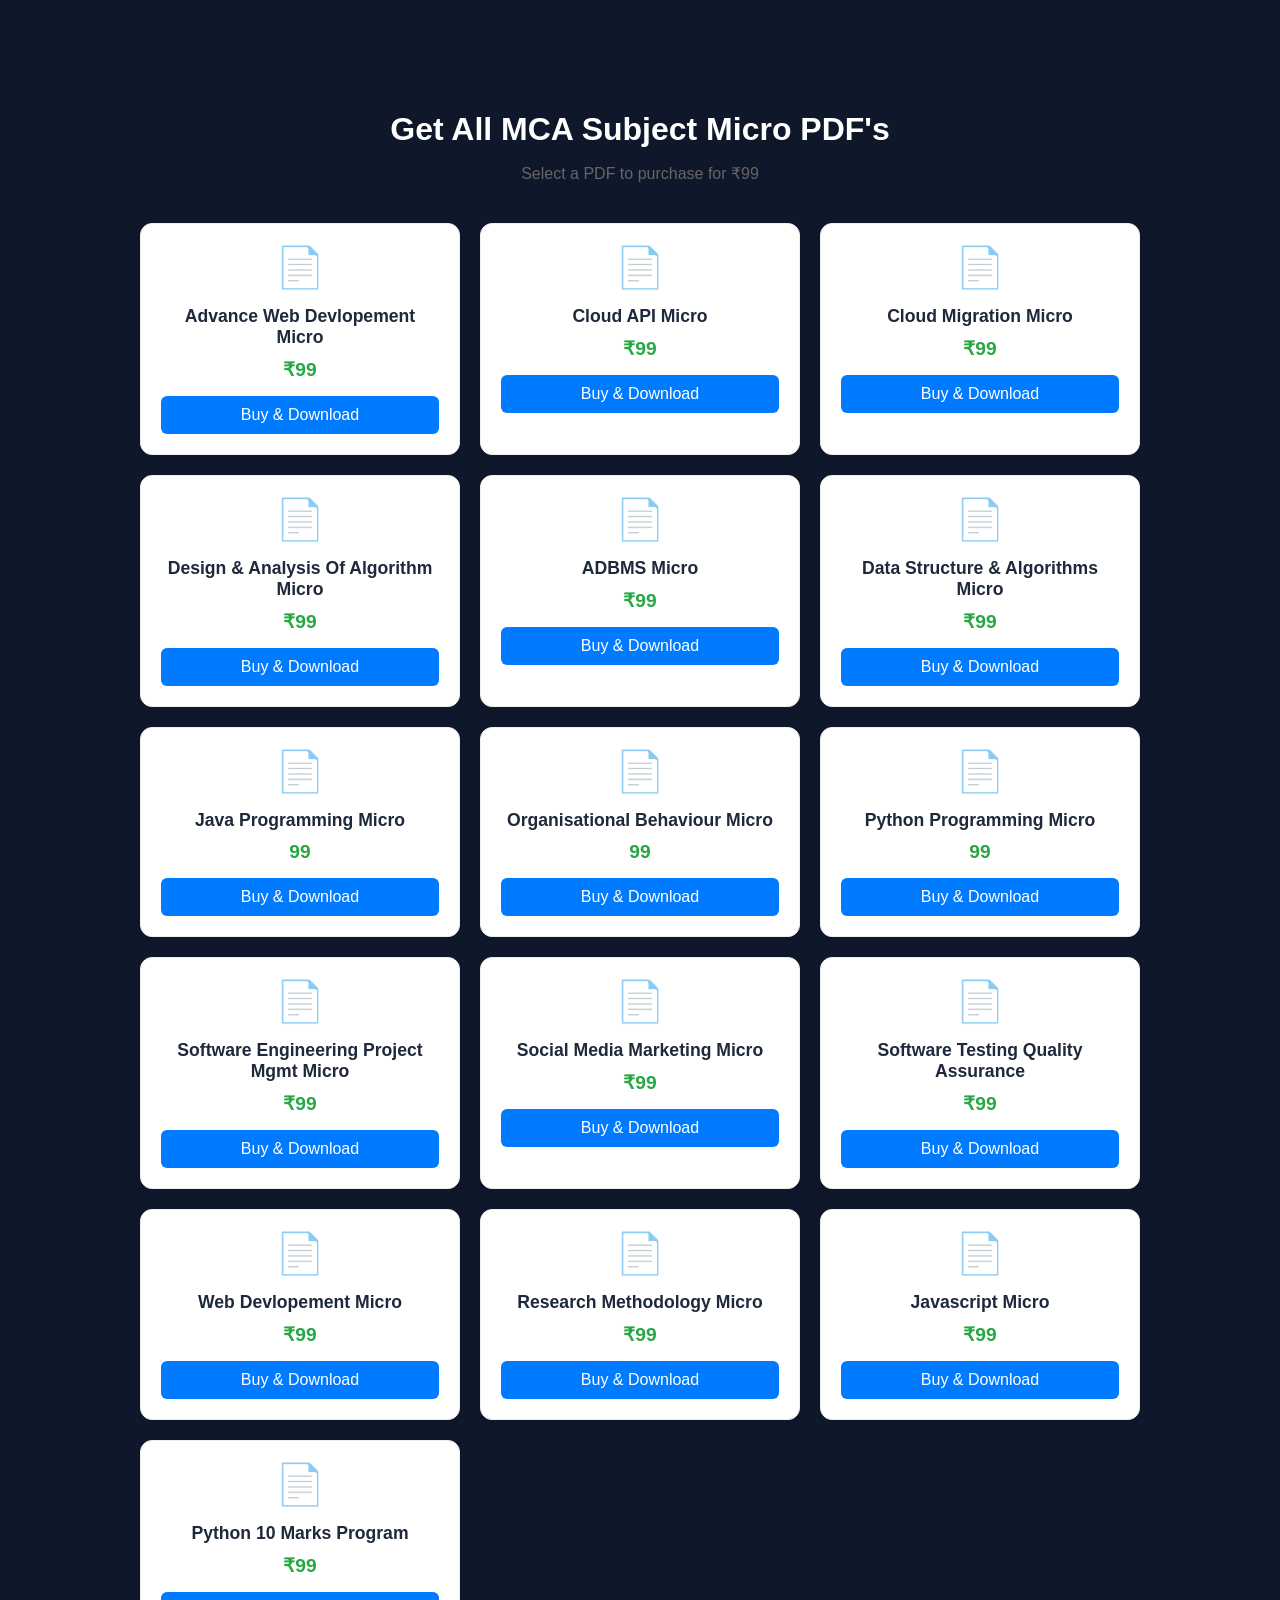
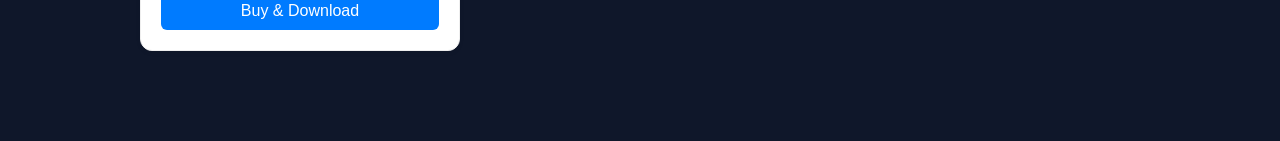
==== index.html @ 05f73027 "Add files via upload" ====
<!DOCTYPE html>
<html lang="en">
<head>
    <meta charset="UTF-8">
    <meta name="viewport" content="width=device-width, initial-scale=1.0">
    <title>PDF Store - ₹99 Each</title>
    <link rel="stylesheet" href="style.css">
    <style>

   
    /* Direct fix to prevent white-screen flicker */
    html, body { 
        background-color: #0f172a !important; 
        color: white !important;
    }
    .container { 
        background-color: #0f172a !important; 
    }

        body { font-family: 'Segoe UI', Tahoma, Geneva, Verdana, sans-serif; background-color: #f8f9fa; color: #333; margin: 0; padding: 40px 20px; }
        .container { max-width: 1000px; margin: auto; text-align: center; }
        h1 { margin-bottom: 10px; }
        .subtitle { color: #666; margin-bottom: 40px; }
        
        .grid { display: grid; grid-template-columns: repeat(auto-fit, minmax(250px, 1fr)); gap: 20px; }
        
        .pdf-card { background: white; padding: 20px; border-radius: 12px; border: 1px solid #eee; transition: transform 0.2s; box-shadow: 0 2px 5px rgba(0,0,0,0.05); }
        .pdf-card:hover { transform: translateY(-5px); box-shadow: 0 10px 20px rgba(0,0,0,0.1); }
        .pdf-icon { font-size: 40px; margin-bottom: 15px; }
        .pdf-title { font-weight: bold; font-size: 1.1rem; margin-bottom: 10px; display: block; }
        .price { color: #28a745; font-weight: bold; font-size: 1.2rem; margin-bottom: 15px; display: block; }
        
        .buy-btn { background-color: #007bff; color: white; text-decoration: none; padding: 10px 20px; border-radius: 6px; display: inline-block; font-weight: 500; transition: background 0.2s; }
        .buy-btn:hover { background-color: #000000; }
    </style>
</head>
<body>

<div class="container">
    <h1>Get All MCA Subject Micro PDF's</h1>
    <p class="subtitle">Select a PDF to purchase for ₹99</p>

    <div class="grid">
        
        <div class="pdf-card">
            <div class="pdf-icon">📄</div>
            <span class="pdf-title">Advance Web Devlopement Micro</span>
            <span class="price">₹99</span>
            <a href="https://rzp.io/rzp/vashgqhG" class="buy-btn">Buy & Download</a>
        </div>

        <div class="pdf-card">
            <div class="pdf-icon">📄</div>
            <span class="pdf-title">Cloud API Micro</span>
            <span class="price">₹99</span>
            <a href="https://rzp.io/rzp/Dv7AfrBf" class="buy-btn">Buy & Download</a>
        </div>

        <div class="pdf-card">
            <div class="pdf-icon">📄</div>
            <span class="pdf-title">Cloud Migration Micro</span>
            <span class="price">₹99</span>
            <a href="https://rzp.io/rzp/A54VtFpd" class="buy-btn">Buy & Download</a>
        </div>

        <div class="pdf-card">
            <div class="pdf-icon">📄</div>
            <span class="pdf-title">Design & Analysis Of Algorithm Micro</span>
            <span class="price">₹99</span>
            <a href="https://rzp.io/rzp/ehfW0Y0" class="buy-btn">Buy & Download</a>
        </div>

        <div class="pdf-card">
            <div class="pdf-icon">📄</div>
            <span class="pdf-title">ADBMS Micro</span>
            <span class="price">₹99</span>
            <a href="https://rzp.io/rzp/y01C8AOx" class="buy-btn">Buy & Download</a>
        </div>

        <div class="pdf-card">
            <div class="pdf-icon">📄</div>
            <span class="pdf-title">Data Structure & Algorithms Micro</span>
            <span class="price">₹99</span>
            <a href="https://rzp.io/rzp/mgFJB2z" class="buy-btn">Buy & Download</a>
        </div>

        <div class="pdf-card">
            <div class="pdf-icon">📄</div>
            <span class="pdf-title">Java Programming Micro</span>
            <span class="price">99</span>
            <a href="https://rzp.io/rzp/EXqk1PLa" class="buy-btn">Buy & Download</a>
        </div>

        <div class="pdf-card">
            <div class="pdf-icon">📄</div>
            <span class="pdf-title">Organisational Behaviour Micro</span>
            <span class="price">99</span>
            <a href="https://rzp.io/rzp/XXAcTKQ" class="buy-btn">Buy & Download</a>
        </div>

        <div class="pdf-card">
            <div class="pdf-icon">📄</div>
            <span class="pdf-title">Python Programming Micro</span>
            <span class="price">99</span>
            <a href="https://rzp.io/rzp/7KkWOGD" class="buy-btn">Buy & Download</a>
        </div>

        <div class="pdf-card">
            <div class="pdf-icon">📄</div>
            <span class="pdf-title">Software Engineering Project Mgmt Micro</span>
            <span class="price">₹99</span>
            <a href="https://rzp.io/rzp/SKpToX31" class="buy-btn">Buy & Download</a>
        </div>

        <div class="pdf-card">
            <div class="pdf-icon">📄</div>
            <span class="pdf-title">Social Media Marketing Micro</span>
            <span class="price">₹99</span>
            <a href="https://rzp.io/rzp/HhuiGeV" class="buy-btn">Buy & Download</a>
        </div>

        <div class="pdf-card">
            <div class="pdf-icon">📄</div>
            <span class="pdf-title">Software Testing Quality Assurance</span>
            <span class="price">₹99</span>
            <a href="https://rzp.io/rzp/WPvwRUe" class="buy-btn">Buy & Download</a>
        </div>

        <div class="pdf-card">
            <div class="pdf-icon">📄</div>
            <span class="pdf-title">Web Devlopement Micro</span>
            <span class="price">₹99</span>
            <a href="https://rzp.io/rzp/kgFqAQhB" class="buy-btn">Buy & Download</a>
        </div>

        <div class="pdf-card">
            <div class="pdf-icon">📄</div>
            <span class="pdf-title">Research Methodology Micro</span>
            <span class="price">₹99</span>
            <a href="https://rzp.io/rzp/3rYu6aC3" class="buy-btn">Buy & Download</a>
        </div>

        <div class="pdf-card">
            <div class="pdf-icon">📄</div>
            <span class="pdf-title">Javascript Micro</span>
            <span class="price">₹99</span>
            <a href="https://rzp.io/rzp/3WPt021R" class="buy-btn">Buy & Download</a>
        </div>

        <div class="pdf-card">
            <div class="pdf-icon">📄</div>
            <span class="pdf-title">Python 10 Marks Program</span>
            <span class="price">₹99</span>
            <a href="https://rzp.io/rzp/HkCyTit" class="buy-btn">Buy & Download</a>
        </div>

        </div>
    </div>
</div>

</body>
</html>
---- style.css ----
/* FINAL STABILIZED CSS */

:root {
    --bg-color: #0f172a;       /* Deep Dark Background */
    --card-bg: #ffffff;        /* Keeping cards white for contrast */
    --primary-blue: #007bff;
    --text-dark: #1e293b;      /* Dark color for text inside white cards */
    --price-green: #28a745;
}

body { 
    font-family: 'Segoe UI', Tahoma, Geneva, Verdana, sans-serif; 
    background-color: var(--bg-color); /* This makes the whole page dark */
    margin: 0; 
    padding: 0;
    color: white; /* Header text will be white */
}

/* Header area stays dark with white text */
.container { 
    max-width: 1100px; 
    margin: auto; 
    text-align: center; 
    padding: 50px 20px;
}

h1 { color: #ffffff; margin-bottom: 10px; }
.subtitle { color: #94a3b8; margin-bottom: 40px; }

/* Grid setup */
.grid { 
    display: grid; 
    grid-template-columns: repeat(auto-fit, minmax(280px, 1fr)); 
    gap: 25px; 
}

/* THE CARD FIX: Ensuring names are visible */
.pdf-card { 
    background: var(--card-bg); /* White background for the card */
    padding: 30px; 
    border-radius: 16px; 
    transition: transform 0.2s;
    box-shadow: 0 10px 25px rgba(0,0,0,0.3);
    display: flex;
    flex-direction: column;
    align-items: center;
}

.pdf-card:hover { transform: translateY(-8px); }

.pdf-icon { font-size: 50px; margin-bottom: 15px; opacity: 0.8; }

/* Making the subject names DARK so they show up on the white card */
.pdf-title { 
    color: var(--text-dark) !important; 
    font-weight: 700; 
    font-size: 1.1rem; 
    margin-bottom: 10px;
    display: block;
}

.price { 
    color: var(--price-green); 
    font-weight: 800; 
    font-size: 1.3rem; 
    margin-bottom: 20px;
    display: block;
}

/* Button Styling */
.buy-btn { 
    background-color: var(--primary-blue); 
    color: white !important; 
    text-decoration: none; 
    padding: 12px 25px; 
    border-radius: 8px; 
    font-weight: 600;
    width: 100%;
    box-sizing: border-box;
    transition: background 0.2s;
}

.buy-btn:hover { background-color: #ea302a; }
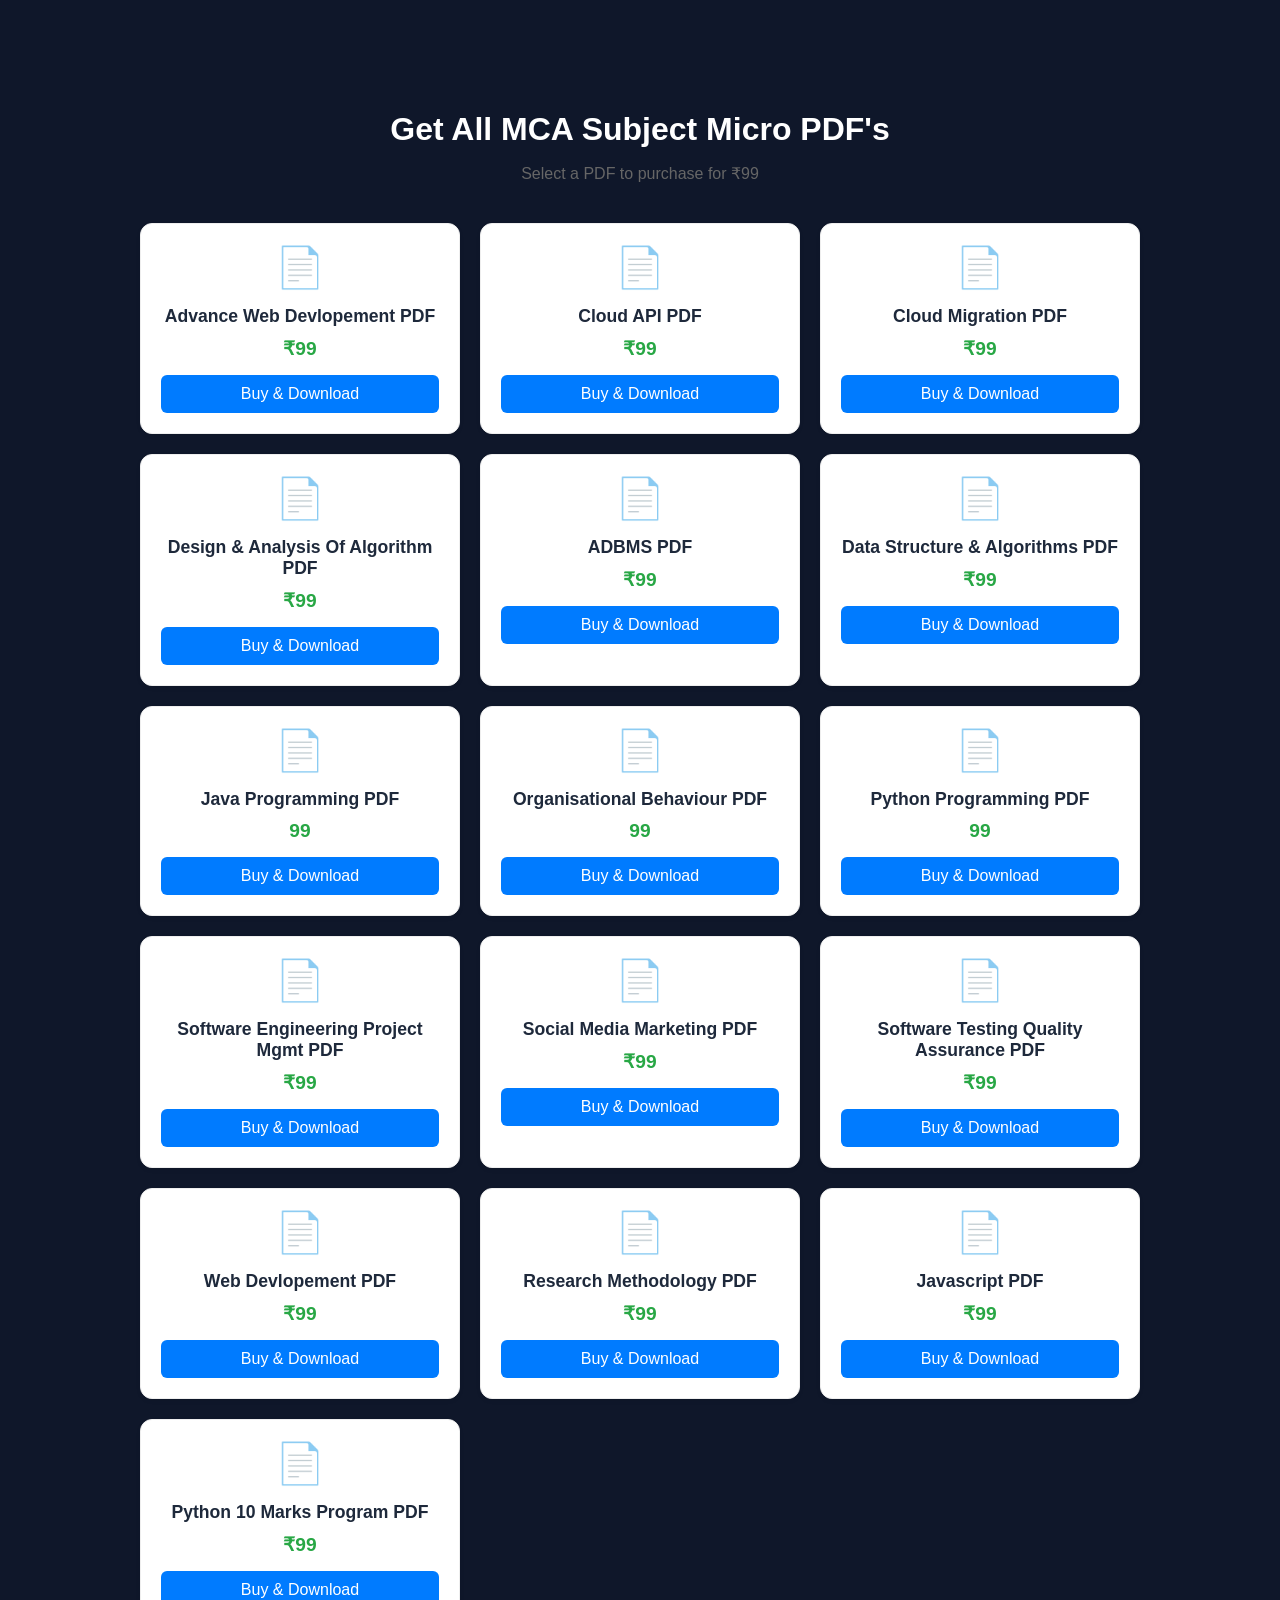
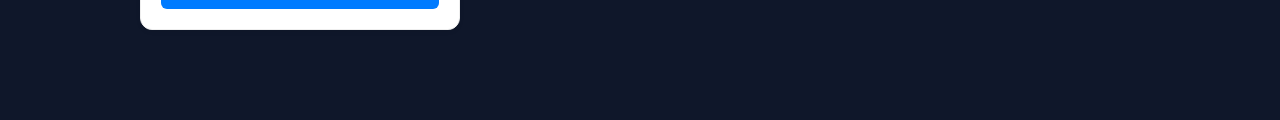
==== commit f452997a: "Update index.html" ====
--- a/index.html
+++ b/index.html
@@ -44,119 +44,116 @@
         
         <div class="pdf-card">
             <div class="pdf-icon">📄</div>
-            <span class="pdf-title">Advance Web Devlopement Micro</span>
+            <span class="pdf-title">Advance Web Devlopement PDF</span>
             <span class="price">₹99</span>
-            <a href="https://rzp.io/rzp/vashgqhG" class="buy-btn">Buy & Download</a>
+            <a href="https://rzp.io/rzp/llbQGNFz" class="buy-btn">Buy & Download</a>
         </div>
 
         <div class="pdf-card">
             <div class="pdf-icon">📄</div>
-            <span class="pdf-title">Cloud API Micro</span>
+            <span class="pdf-title">Cloud API PDF</span>
             <span class="price">₹99</span>
-            <a href="https://rzp.io/rzp/Dv7AfrBf" class="buy-btn">Buy & Download</a>
+            <a href="https://rzp.io/rzp/pGvcZsW" class="buy-btn">Buy & Download</a>
         </div>
 
         <div class="pdf-card">
             <div class="pdf-icon">📄</div>
-            <span class="pdf-title">Cloud Migration Micro</span>
+            <span class="pdf-title">Cloud Migration PDF</span>
             <span class="price">₹99</span>
-            <a href="https://rzp.io/rzp/A54VtFpd" class="buy-btn">Buy & Download</a>
+            <a href="https://rzp.io/rzp/0yizhL4R" class="buy-btn">Buy & Download</a>
         </div>
 
         <div class="pdf-card">
             <div class="pdf-icon">📄</div>
-            <span class="pdf-title">Design & Analysis Of Algorithm Micro</span>
+            <span class="pdf-title">Design & Analysis Of Algorithm PDF</span>
             <span class="price">₹99</span>
-            <a href="https://rzp.io/rzp/ehfW0Y0" class="buy-btn">Buy & Download</a>
+            <a href="https://rzp.io/rzp/qQLv6Wl9" class="buy-btn">Buy & Download</a>
         </div>
 
         <div class="pdf-card">
             <div class="pdf-icon">📄</div>
-            <span class="pdf-title">ADBMS Micro</span>
+            <span class="pdf-title">ADBMS PDF</span>
             <span class="price">₹99</span>
-            <a href="https://rzp.io/rzp/y01C8AOx" class="buy-btn">Buy & Download</a>
+            <a href="https://rzp.io/rzp/mVAkinc" class="buy-btn">Buy & Download</a>
         </div>
 
         <div class="pdf-card">
             <div class="pdf-icon">📄</div>
-            <span class="pdf-title">Data Structure & Algorithms Micro</span>
+            <span class="pdf-title">Data Structure & Algorithms PDF</span>
             <span class="price">₹99</span>
-            <a href="https://rzp.io/rzp/mgFJB2z" class="buy-btn">Buy & Download</a>
+            <a href="https://rzp.io/rzp/RLr23ZWJ" class="buy-btn">Buy & Download</a>
         </div>
 
         <div class="pdf-card">
             <div class="pdf-icon">📄</div>
-            <span class="pdf-title">Java Programming Micro</span>
+            <span class="pdf-title">Java Programming PDF</span>
             <span class="price">99</span>
-            <a href="https://rzp.io/rzp/EXqk1PLa" class="buy-btn">Buy & Download</a>
+            <a href="https://rzp.io/rzp/jiuGZQTO" class="buy-btn">Buy & Download</a>
         </div>
 
         <div class="pdf-card">
             <div class="pdf-icon">📄</div>
-            <span class="pdf-title">Organisational Behaviour Micro</span>
+            <span class="pdf-title">Organisational Behaviour PDF</span>
             <span class="price">99</span>
-            <a href="https://rzp.io/rzp/XXAcTKQ" class="buy-btn">Buy & Download</a>
+            <a href="https://rzp.io/rzp/1GrvKX2h" class="buy-btn">Buy & Download</a>
         </div>
 
         <div class="pdf-card">
             <div class="pdf-icon">📄</div>
-            <span class="pdf-title">Python Programming Micro</span>
+            <span class="pdf-title">Python Programming PDF</span>
             <span class="price">99</span>
-            <a href="https://rzp.io/rzp/7KkWOGD" class="buy-btn">Buy & Download</a>
+            <a href="https://rzp.io/rzp/Ukwd6NW" class="buy-btn">Buy & Download</a>
         </div>
 
         <div class="pdf-card">
             <div class="pdf-icon">📄</div>
-            <span class="pdf-title">Software Engineering Project Mgmt Micro</span>
+            <span class="pdf-title">Software Engineering Project Mgmt PDF</span>
             <span class="price">₹99</span>
-            <a href="https://rzp.io/rzp/SKpToX31" class="buy-btn">Buy & Download</a>
+            <a href="https://rzp.io/rzp/fsZf5n3" class="buy-btn">Buy & Download</a>
         </div>
 
         <div class="pdf-card">
             <div class="pdf-icon">📄</div>
-            <span class="pdf-title">Social Media Marketing Micro</span>
+            <span class="pdf-title">Social Media Marketing PDF</span>
             <span class="price">₹99</span>
-            <a href="https://rzp.io/rzp/HhuiGeV" class="buy-btn">Buy & Download</a>
+            <a href="https://rzp.io/rzp/VGwY2B9t" class="buy-btn">Buy & Download</a>
         </div>
 
         <div class="pdf-card">
             <div class="pdf-icon">📄</div>
-            <span class="pdf-title">Software Testing Quality Assurance</span>
+            <span class="pdf-title">Software Testing Quality Assurance PDF</span>
             <span class="price">₹99</span>
-            <a href="https://rzp.io/rzp/WPvwRUe" class="buy-btn">Buy & Download</a>
+            <a href="https://rzp.io/rzp/xdktIBC" class="buy-btn">Buy & Download</a>
         </div>
 
         <div class="pdf-card">
             <div class="pdf-icon">📄</div>
-            <span class="pdf-title">Web Devlopement Micro</span>
+            <span class="pdf-title">Web Devlopement PDF</span>
             <span class="price">₹99</span>
-            <a href="https://rzp.io/rzp/kgFqAQhB" class="buy-btn">Buy & Download</a>
+            <a href="https://rzp.io/rzp/GHUDaBC8" class="buy-btn">Buy & Download</a>
         </div>
 
         <div class="pdf-card">
             <div class="pdf-icon">📄</div>
-            <span class="pdf-title">Research Methodology Micro</span>
+            <span class="pdf-title">Research Methodology PDF</span>
             <span class="price">₹99</span>
-            <a href="https://rzp.io/rzp/3rYu6aC3" class="buy-btn">Buy & Download</a>
+            <a href="https://rzp.io/rzp/Y85tbKN" class="buy-btn">Buy & Download</a>
         </div>
 
         <div class="pdf-card">
             <div class="pdf-icon">📄</div>
-            <span class="pdf-title">Javascript Micro</span>
+            <span class="pdf-title">Javascript PDF</span>
             <span class="price">₹99</span>
-            <a href="https://rzp.io/rzp/3WPt021R" class="buy-btn">Buy & Download</a>
+            <a href="https://rzp.io/rzp/YG3t9s1" class="buy-btn">Buy & Download</a>
         </div>
 
         <div class="pdf-card">
             <div class="pdf-icon">📄</div>
-            <span class="pdf-title">Python 10 Marks Program</span>
+            <span class="pdf-title">Python 10 Marks Program PDF</span>
             <span class="price">₹99</span>
-            <a href="https://rzp.io/rzp/HkCyTit" class="buy-btn">Buy & Download</a>
+            <a href="https://rzp.io/rzp/6spsiNvQ" class="buy-btn">Buy & Download</a>
         </div>
 
         </div>
     </div>
 </div>
-
-</body>
-</html>
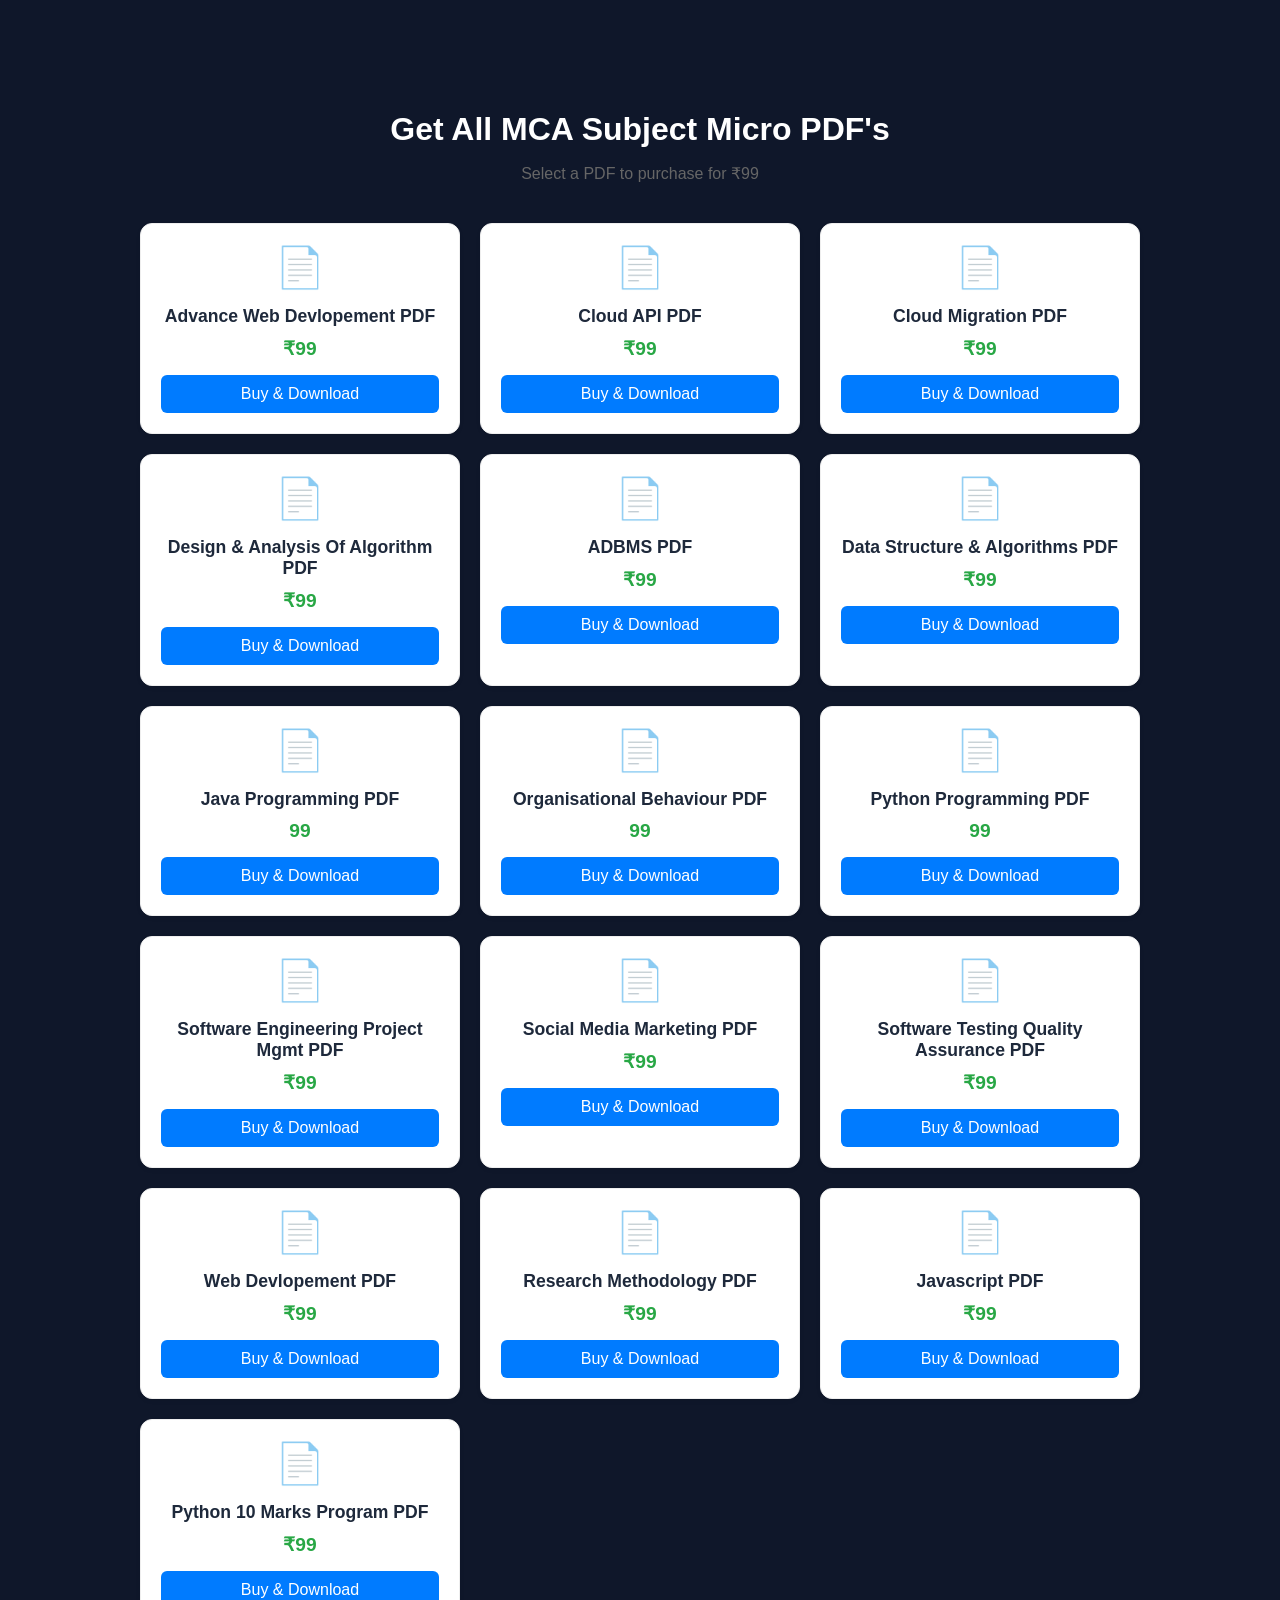
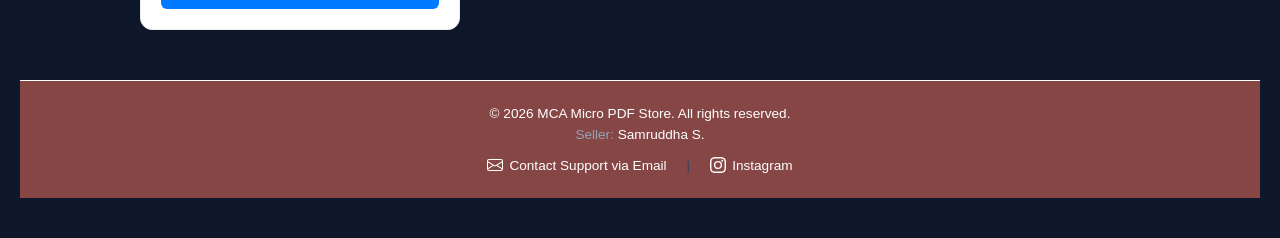
==== commit 854a0e3f: "Update index.html" ====
--- a/index.html
+++ b/index.html
@@ -157,3 +157,36 @@
         </div>
     </div>
 </div>
+<footer style="width: 100%; background-color: #864646; text-align: center; padding: 25px 0; color: #ffffff; font-size: 0.85rem; border-top: 1px solid #ffffff; font-family: sans-serif; margin-top: auto;">
+    
+    <div style="margin-bottom: 6px;">
+        &copy; 2026 MCA Micro PDF Store. All rights reserved.
+    </div>
+    
+    <div style="color: #94a3b8; font-weight: 500; margin-bottom: 15px;">
+        Seller: <span style="color: #ffffff;">Samruddha S.</span>
+    </div>
+
+    <div style="display: flex; justify-content: center; align-items: center; gap: 20px; flex-wrap: wrap; margin-top: 10px;">
+        
+        <a href="mailto:samruddhas2002@gmail.com" style="display: inline-flex; align-items: center; gap: 6px; color: #ffffff; text-decoration: none; font-weight: 500; transition: color 0.2s;" onmouseover="this.style.color='#10b981'" onmouseout="this.style.color='#64748b'">
+            <svg xmlns="http://www.w3.org/2000/svg" width="16" height="16" fill="currentColor" viewBox="0 0 16 16">
+                <path d="M0 4a2 2 0 0 1 2-2h12a2 2 0 0 1 2 2v8a2 2 0 0 1-2 2H2a2 2 0 0 1-2-2zm2-1a1 1 0 0 0-1 1v.217l7 4.2 7-4.2V4a1 1 0 0 0-1-1zm13 2.383-4.708 2.825L15 11.105zm-.034 6.876-5.64-3.471L8 9.583l-1.326-.795-5.64 3.47A1 1 0 0 0 2 13h12a1 1 0 0 0 .966-.741zM1 11.105l4.708-2.897L1 5.383z"/>
+            </svg>
+            Contact Support via Email
+        </a>
+
+        <span style="color: #334155;">|</span>
+
+        <a href="https://instagram.com/fx.samruddha" target="_blank" style="display: inline-flex; align-items: center; gap: 6px; color: #ffffff; text-decoration: none; font-weight: 500; transition: color 0.2s;" onmouseover="this.style.color='#10b981'" onmouseout="this.style.color='#64748b'">
+            <svg xmlns="http://www.w3.org/2000/svg" width="16" height="16" fill="currentColor" viewBox="0 0 16 16">
+                <path d="M8 0C5.829 0 5.556.01 4.703.048 3.85.088 3.269.222 2.76.42a3.9 3.9 0 0 0-1.417.923A3.9 3.9 0 0 0 .42 2.76C.222 3.268.087 3.85.048 4.7.01 5.555 0 5.827 0 8.001c0 2.172.01 2.444.048 3.297.04.852.174 1.433.372 1.942.205.526.478.972.923 1.417.444.445.89.719 1.416.923.51.198 1.09.333 1.942.372C5.555 15.99 5.827 16 8 16s2.444-.01 3.298-.048c.851-.04 1.434-.174 1.943-.372a3.9 3.9 0 0 0 1.416-.923c.445-.445.718-.891.923-1.417.197-.509.332-1.09.372-1.942C15.99 10.445 16 10.173 16 8s-.01-2.445-.048-3.299c-.04-.851-.175-1.433-.372-1.941a3.9 3.9 0 0 0-.923-1.417A3.9 3.9 0 0 0 13.24.42c-.51-.198-1.092-.333-1.943-.372C10.443.01 10.172 0 7.998 0zm-.717 1.442h.718c2.136 0 2.389.007 3.232.046.78.035 1.204.166 1.486.275.373.145.64.319.92.599s.453.546.598.92c.11.281.24.705.275 1.485.039.843.047 1.096.047 3.231s-.008 2.389-.047 3.232c-.035.78-.166 1.203-.275 1.485a2.5 2.5 0 0 1-.599.919c-.28.28-.546.453-.92.598-.28.11-.704.24-1.485.276-.843.038-1.096.047-3.232.047s-2.39-.009-3.233-.047c-.78-.036-1.203-.166-1.485-.276a2.5 2.5 0 0 1-.92-.598 2.5 2.5 0 0 1-.6-.92c-.109-.281-.24-.705-.275-1.485-.038-.843-.046-1.096-.046-3.233s.008-2.388.046-3.231c.036-.78.166-1.204.276-1.486.145-.373.319-.64.599-.92.28-.28.546-.453.92-.598.282-.11.705-.24 1.485-.276.738-.034 1.024-.044 2.515-.045zm4.988 1.328a.96.96 0 1 0 0 1.92.96.96 0 0 0 0-1.92m-4.27 1.122a4.109 4.109 0 1 0 0 8.217 4.109 4.109 0 0 0 0-8.217m0 1.441a2.667 2.667 0 1 1 0 5.334 2.667 2.667 0 0 1 0-5.334"/>
+            </svg>
+            Instagram
+        </a>
+        
+    </div>
+</footer>
+
+</body>
+</html>
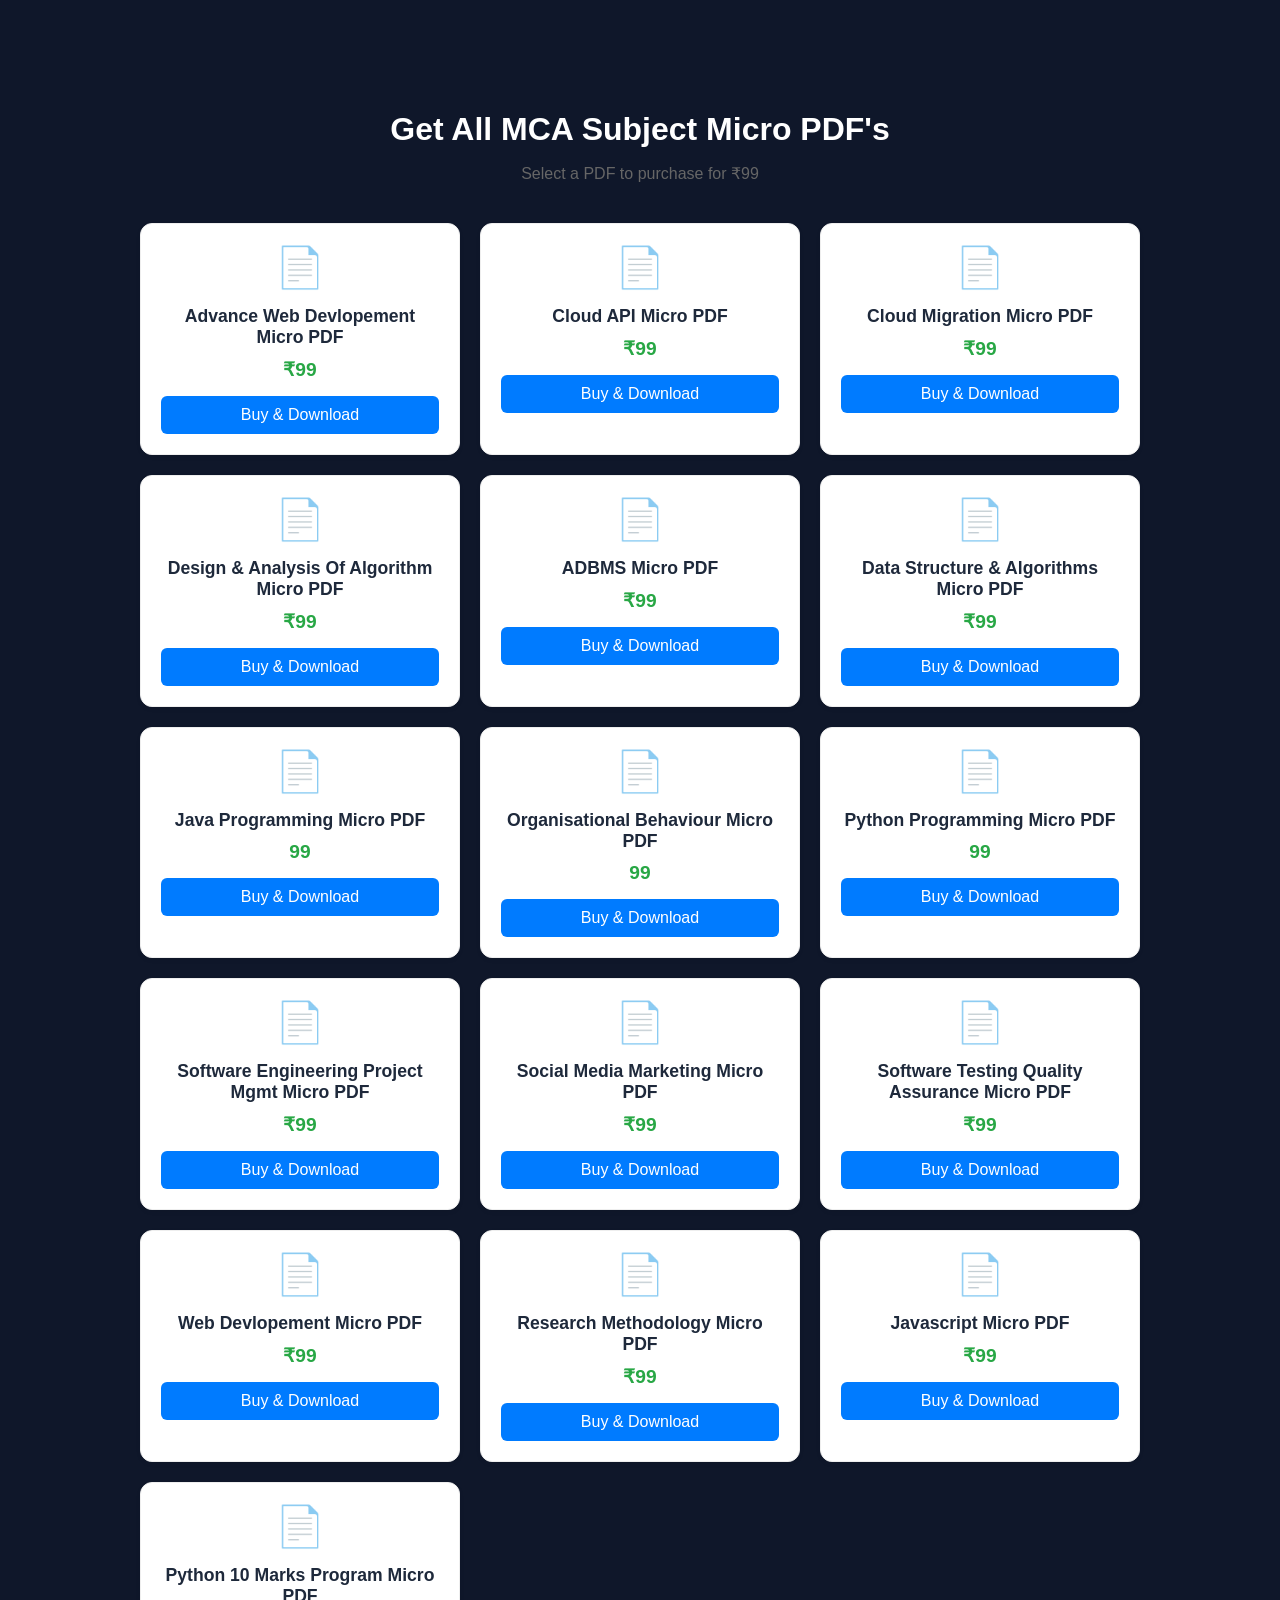
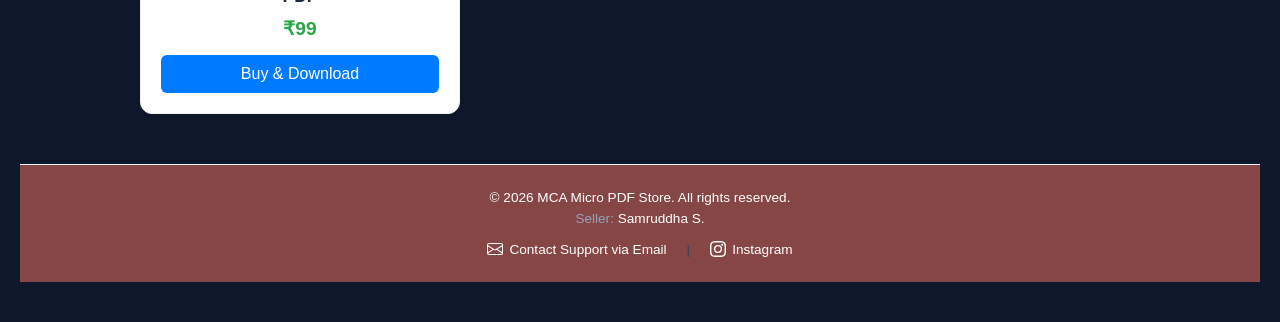
==== commit 7e492786: "Update index.html" ====
--- a/index.html
+++ b/index.html
@@ -44,112 +44,112 @@
         
         <div class="pdf-card">
             <div class="pdf-icon">📄</div>
-            <span class="pdf-title">Advance Web Devlopement PDF</span>
+            <span class="pdf-title">Advance Web Devlopement Micro PDF</span>
             <span class="price">₹99</span>
             <a href="https://rzp.io/rzp/llbQGNFz" class="buy-btn">Buy & Download</a>
         </div>
 
         <div class="pdf-card">
             <div class="pdf-icon">📄</div>
-            <span class="pdf-title">Cloud API PDF</span>
+            <span class="pdf-title">Cloud API Micro PDF</span>
             <span class="price">₹99</span>
             <a href="https://rzp.io/rzp/pGvcZsW" class="buy-btn">Buy & Download</a>
         </div>
 
         <div class="pdf-card">
             <div class="pdf-icon">📄</div>
-            <span class="pdf-title">Cloud Migration PDF</span>
+            <span class="pdf-title">Cloud Migration Micro PDF</span>
             <span class="price">₹99</span>
             <a href="https://rzp.io/rzp/0yizhL4R" class="buy-btn">Buy & Download</a>
         </div>
 
         <div class="pdf-card">
             <div class="pdf-icon">📄</div>
-            <span class="pdf-title">Design & Analysis Of Algorithm PDF</span>
+            <span class="pdf-title">Design & Analysis Of Algorithm Micro PDF</span>
             <span class="price">₹99</span>
             <a href="https://rzp.io/rzp/qQLv6Wl9" class="buy-btn">Buy & Download</a>
         </div>
 
         <div class="pdf-card">
             <div class="pdf-icon">📄</div>
-            <span class="pdf-title">ADBMS PDF</span>
+            <span class="pdf-title">ADBMS Micro PDF</span>
             <span class="price">₹99</span>
             <a href="https://rzp.io/rzp/mVAkinc" class="buy-btn">Buy & Download</a>
         </div>
 
         <div class="pdf-card">
             <div class="pdf-icon">📄</div>
-            <span class="pdf-title">Data Structure & Algorithms PDF</span>
+            <span class="pdf-title">Data Structure & Algorithms Micro PDF</span>
             <span class="price">₹99</span>
             <a href="https://rzp.io/rzp/RLr23ZWJ" class="buy-btn">Buy & Download</a>
         </div>
 
         <div class="pdf-card">
             <div class="pdf-icon">📄</div>
-            <span class="pdf-title">Java Programming PDF</span>
+            <span class="pdf-title">Java Programming Micro PDF</span>
             <span class="price">99</span>
             <a href="https://rzp.io/rzp/jiuGZQTO" class="buy-btn">Buy & Download</a>
         </div>
 
         <div class="pdf-card">
             <div class="pdf-icon">📄</div>
-            <span class="pdf-title">Organisational Behaviour PDF</span>
+            <span class="pdf-title">Organisational Behaviour Micro PDF</span>
             <span class="price">99</span>
             <a href="https://rzp.io/rzp/1GrvKX2h" class="buy-btn">Buy & Download</a>
         </div>
 
         <div class="pdf-card">
             <div class="pdf-icon">📄</div>
-            <span class="pdf-title">Python Programming PDF</span>
+            <span class="pdf-title">Python Programming Micro PDF</span>
             <span class="price">99</span>
             <a href="https://rzp.io/rzp/Ukwd6NW" class="buy-btn">Buy & Download</a>
         </div>
 
         <div class="pdf-card">
             <div class="pdf-icon">📄</div>
-            <span class="pdf-title">Software Engineering Project Mgmt PDF</span>
+            <span class="pdf-title">Software Engineering Project Mgmt Micro PDF</span>
             <span class="price">₹99</span>
             <a href="https://rzp.io/rzp/fsZf5n3" class="buy-btn">Buy & Download</a>
         </div>
 
         <div class="pdf-card">
             <div class="pdf-icon">📄</div>
-            <span class="pdf-title">Social Media Marketing PDF</span>
+            <span class="pdf-title">Social Media Marketing Micro PDF</span>
             <span class="price">₹99</span>
             <a href="https://rzp.io/rzp/VGwY2B9t" class="buy-btn">Buy & Download</a>
         </div>
 
         <div class="pdf-card">
             <div class="pdf-icon">📄</div>
-            <span class="pdf-title">Software Testing Quality Assurance PDF</span>
+            <span class="pdf-title">Software Testing Quality Assurance Micro PDF</span>
             <span class="price">₹99</span>
             <a href="https://rzp.io/rzp/xdktIBC" class="buy-btn">Buy & Download</a>
         </div>
 
         <div class="pdf-card">
             <div class="pdf-icon">📄</div>
-            <span class="pdf-title">Web Devlopement PDF</span>
+            <span class="pdf-title">Web Devlopement Micro PDF</span>
             <span class="price">₹99</span>
             <a href="https://rzp.io/rzp/GHUDaBC8" class="buy-btn">Buy & Download</a>
         </div>
 
         <div class="pdf-card">
             <div class="pdf-icon">📄</div>
-            <span class="pdf-title">Research Methodology PDF</span>
+            <span class="pdf-title">Research Methodology Micro PDF</span>
             <span class="price">₹99</span>
             <a href="https://rzp.io/rzp/Y85tbKN" class="buy-btn">Buy & Download</a>
         </div>
 
         <div class="pdf-card">
             <div class="pdf-icon">📄</div>
-            <span class="pdf-title">Javascript PDF</span>
+            <span class="pdf-title">Javascript Micro PDF</span>
             <span class="price">₹99</span>
             <a href="https://rzp.io/rzp/YG3t9s1" class="buy-btn">Buy & Download</a>
         </div>
 
         <div class="pdf-card">
             <div class="pdf-icon">📄</div>
-            <span class="pdf-title">Python 10 Marks Program PDF</span>
+            <span class="pdf-title">Python 10 Marks Program Micro PDF</span>
             <span class="price">₹99</span>
             <a href="https://rzp.io/rzp/6spsiNvQ" class="buy-btn">Buy & Download</a>
         </div>
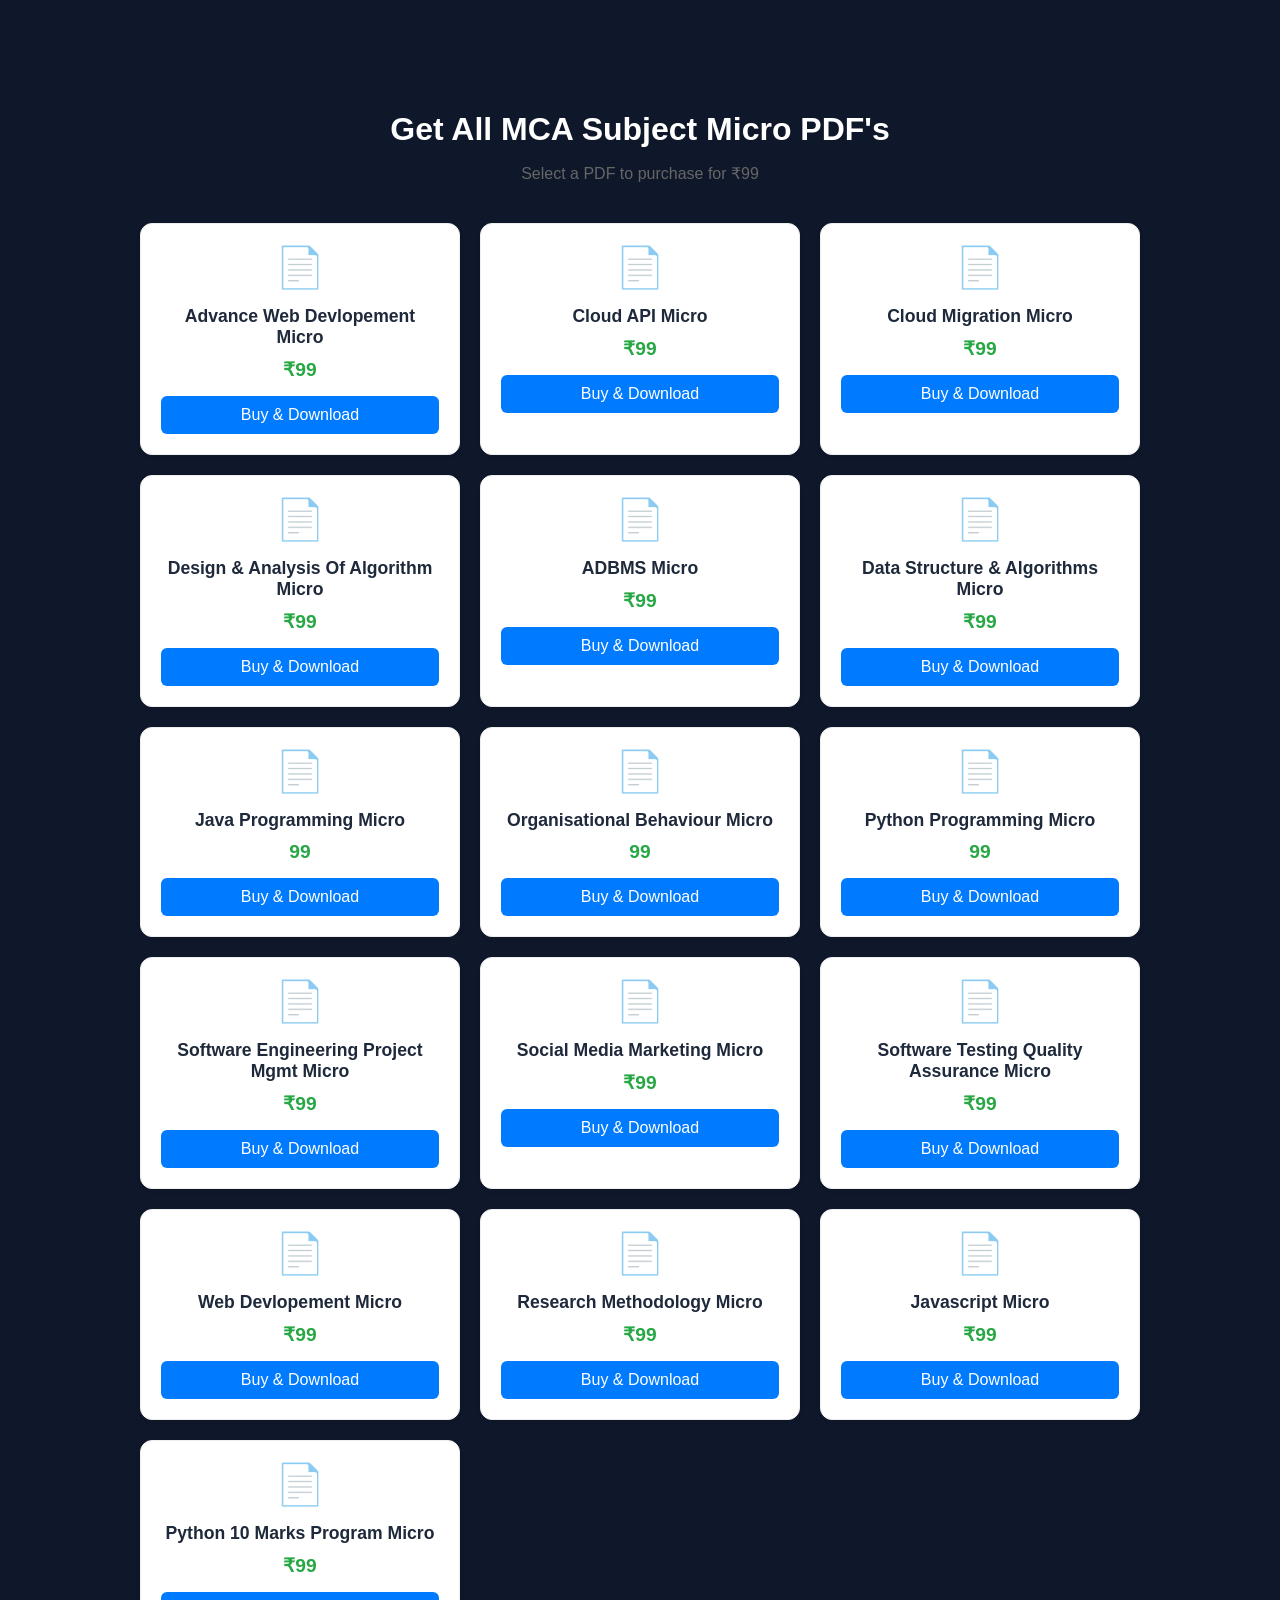
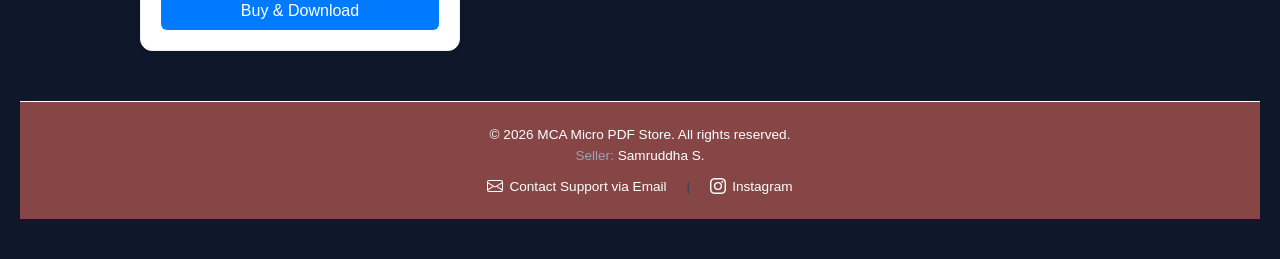
==== commit 0caa9fca: "Update index.html" ====
--- a/index.html
+++ b/index.html
@@ -44,112 +44,112 @@
         
         <div class="pdf-card">
             <div class="pdf-icon">📄</div>
-            <span class="pdf-title">Advance Web Devlopement Micro PDF</span>
+            <span class="pdf-title">Advance Web Devlopement Micro</span>
             <span class="price">₹99</span>
             <a href="https://rzp.io/rzp/llbQGNFz" class="buy-btn">Buy & Download</a>
         </div>
 
         <div class="pdf-card">
             <div class="pdf-icon">📄</div>
-            <span class="pdf-title">Cloud API Micro PDF</span>
+            <span class="pdf-title">Cloud API Micro</span>
             <span class="price">₹99</span>
             <a href="https://rzp.io/rzp/pGvcZsW" class="buy-btn">Buy & Download</a>
         </div>
 
         <div class="pdf-card">
             <div class="pdf-icon">📄</div>
-            <span class="pdf-title">Cloud Migration Micro PDF</span>
+            <span class="pdf-title">Cloud Migration Micro</span>
             <span class="price">₹99</span>
             <a href="https://rzp.io/rzp/0yizhL4R" class="buy-btn">Buy & Download</a>
         </div>
 
         <div class="pdf-card">
             <div class="pdf-icon">📄</div>
-            <span class="pdf-title">Design & Analysis Of Algorithm Micro PDF</span>
+            <span class="pdf-title">Design & Analysis Of Algorithm Micro</span>
             <span class="price">₹99</span>
             <a href="https://rzp.io/rzp/qQLv6Wl9" class="buy-btn">Buy & Download</a>
         </div>
 
         <div class="pdf-card">
             <div class="pdf-icon">📄</div>
-            <span class="pdf-title">ADBMS Micro PDF</span>
+            <span class="pdf-title">ADBMS Micro</span>
             <span class="price">₹99</span>
             <a href="https://rzp.io/rzp/mVAkinc" class="buy-btn">Buy & Download</a>
         </div>
 
         <div class="pdf-card">
             <div class="pdf-icon">📄</div>
-            <span class="pdf-title">Data Structure & Algorithms Micro PDF</span>
+            <span class="pdf-title">Data Structure & Algorithms Micro</span>
             <span class="price">₹99</span>
             <a href="https://rzp.io/rzp/RLr23ZWJ" class="buy-btn">Buy & Download</a>
         </div>
 
         <div class="pdf-card">
             <div class="pdf-icon">📄</div>
-            <span class="pdf-title">Java Programming Micro PDF</span>
+            <span class="pdf-title">Java Programming Micro</span>
             <span class="price">99</span>
             <a href="https://rzp.io/rzp/jiuGZQTO" class="buy-btn">Buy & Download</a>
         </div>
 
         <div class="pdf-card">
             <div class="pdf-icon">📄</div>
-            <span class="pdf-title">Organisational Behaviour Micro PDF</span>
+            <span class="pdf-title">Organisational Behaviour Micro</span>
             <span class="price">99</span>
             <a href="https://rzp.io/rzp/1GrvKX2h" class="buy-btn">Buy & Download</a>
         </div>
 
         <div class="pdf-card">
             <div class="pdf-icon">📄</div>
-            <span class="pdf-title">Python Programming Micro PDF</span>
+            <span class="pdf-title">Python Programming Micro</span>
             <span class="price">99</span>
             <a href="https://rzp.io/rzp/Ukwd6NW" class="buy-btn">Buy & Download</a>
         </div>
 
         <div class="pdf-card">
             <div class="pdf-icon">📄</div>
-            <span class="pdf-title">Software Engineering Project Mgmt Micro PDF</span>
+            <span class="pdf-title">Software Engineering Project Mgmt Micro</span>
             <span class="price">₹99</span>
             <a href="https://rzp.io/rzp/fsZf5n3" class="buy-btn">Buy & Download</a>
         </div>
 
         <div class="pdf-card">
             <div class="pdf-icon">📄</div>
-            <span class="pdf-title">Social Media Marketing Micro PDF</span>
+            <span class="pdf-title">Social Media Marketing Micro</span>
             <span class="price">₹99</span>
             <a href="https://rzp.io/rzp/VGwY2B9t" class="buy-btn">Buy & Download</a>
         </div>
 
         <div class="pdf-card">
             <div class="pdf-icon">📄</div>
-            <span class="pdf-title">Software Testing Quality Assurance Micro PDF</span>
+            <span class="pdf-title">Software Testing Quality Assurance Micro</span>
             <span class="price">₹99</span>
             <a href="https://rzp.io/rzp/xdktIBC" class="buy-btn">Buy & Download</a>
         </div>
 
         <div class="pdf-card">
             <div class="pdf-icon">📄</div>
-            <span class="pdf-title">Web Devlopement Micro PDF</span>
+            <span class="pdf-title">Web Devlopement Micro</span>
             <span class="price">₹99</span>
             <a href="https://rzp.io/rzp/GHUDaBC8" class="buy-btn">Buy & Download</a>
         </div>
 
         <div class="pdf-card">
             <div class="pdf-icon">📄</div>
-            <span class="pdf-title">Research Methodology Micro PDF</span>
+            <span class="pdf-title">Research Methodology Micro</span>
             <span class="price">₹99</span>
             <a href="https://rzp.io/rzp/Y85tbKN" class="buy-btn">Buy & Download</a>
         </div>
 
         <div class="pdf-card">
             <div class="pdf-icon">📄</div>
-            <span class="pdf-title">Javascript Micro PDF</span>
+            <span class="pdf-title">Javascript Micro</span>
             <span class="price">₹99</span>
             <a href="https://rzp.io/rzp/YG3t9s1" class="buy-btn">Buy & Download</a>
         </div>
 
         <div class="pdf-card">
             <div class="pdf-icon">📄</div>
-            <span class="pdf-title">Python 10 Marks Program Micro PDF</span>
+            <span class="pdf-title">Python 10 Marks Program Micro</span>
             <span class="price">₹99</span>
             <a href="https://rzp.io/rzp/6spsiNvQ" class="buy-btn">Buy & Download</a>
         </div>
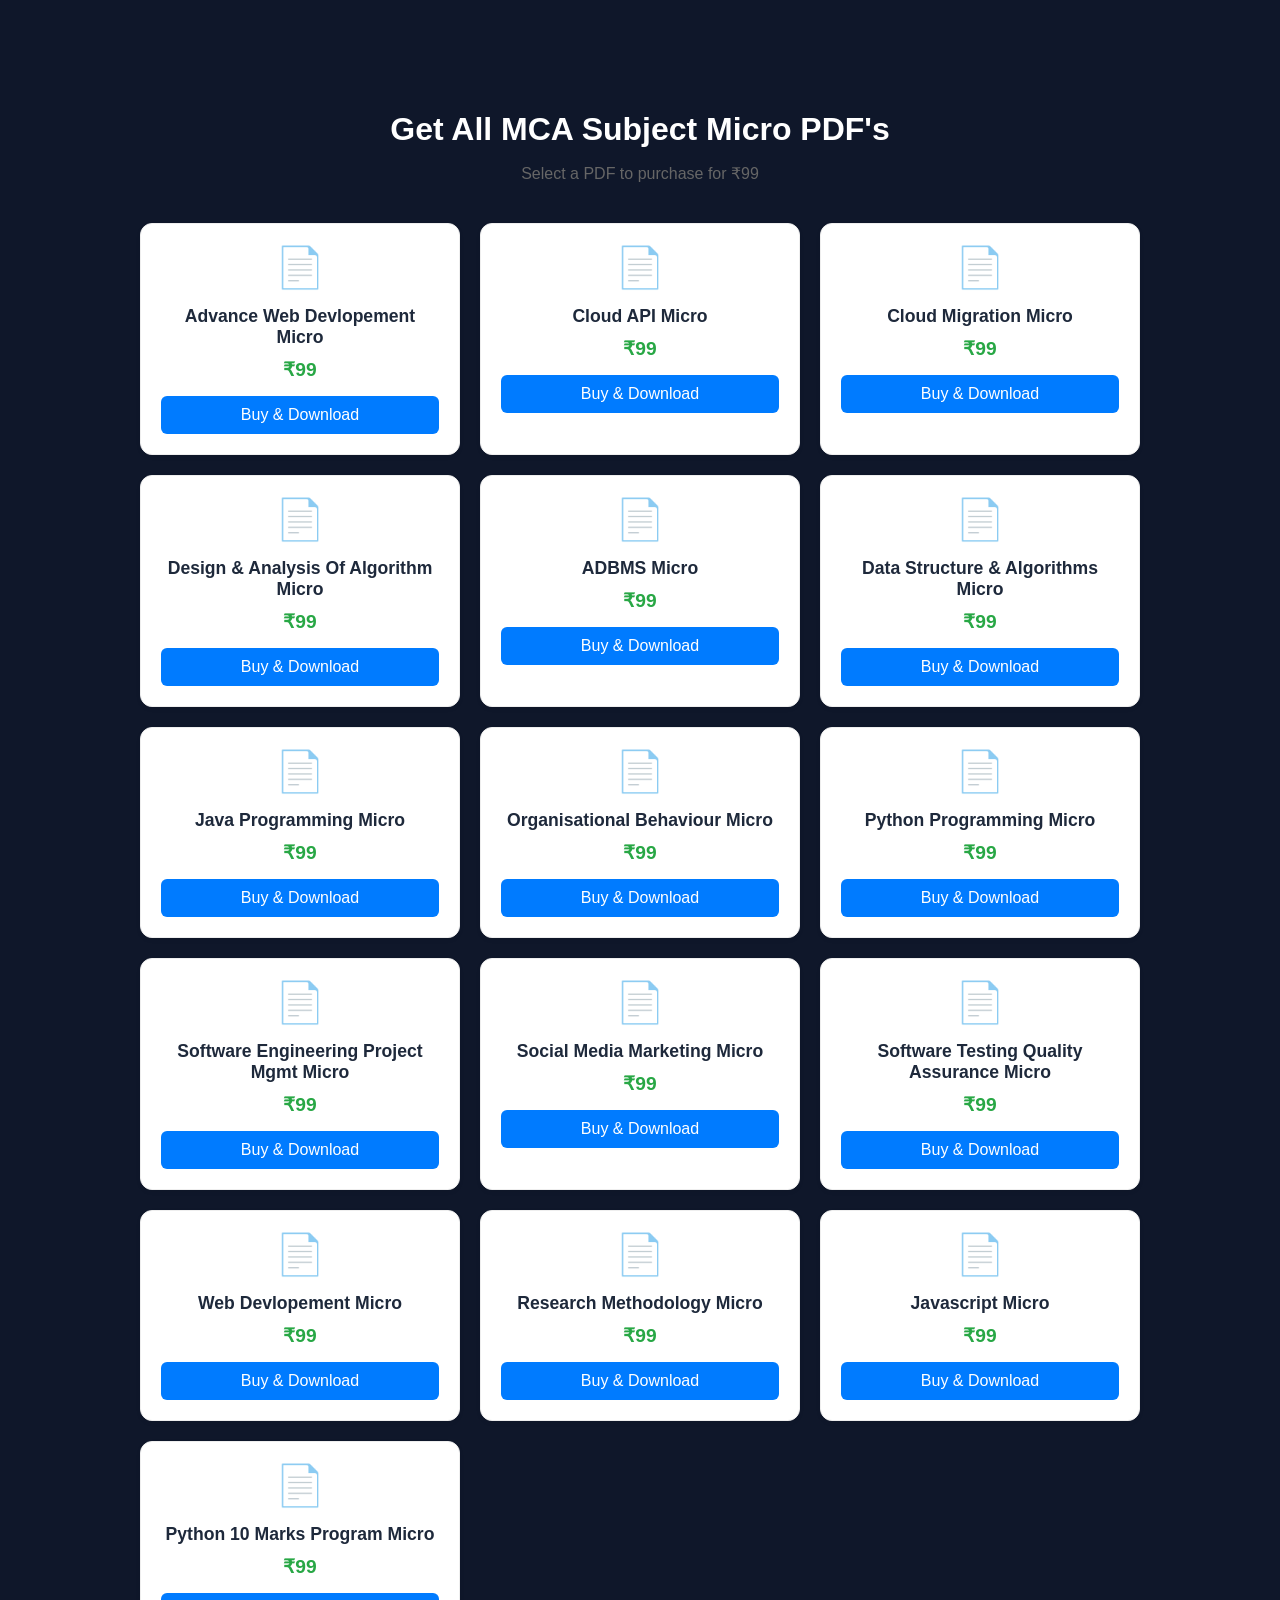
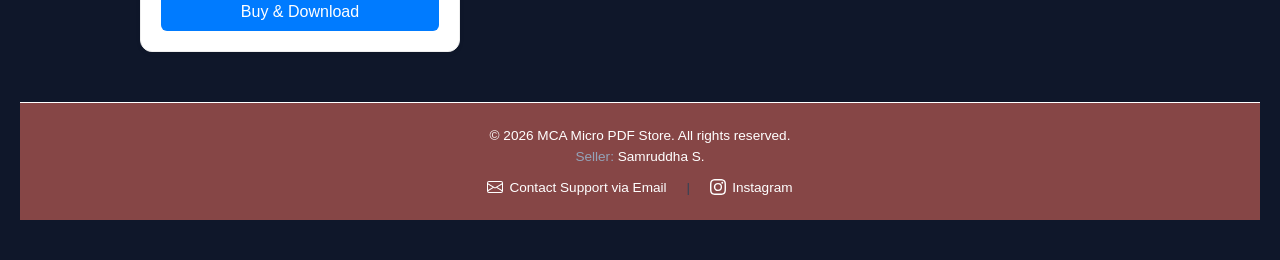
==== commit f2f9cba2: "Update index.html" ====
--- a/index.html
+++ b/index.html
@@ -87,21 +87,21 @@
         <div class="pdf-card">
             <div class="pdf-icon">📄</div>
             <span class="pdf-title">Java Programming Micro</span>
-            <span class="price">99</span>
+            <span class="price">₹99</span>
             <a href="https://rzp.io/rzp/jiuGZQTO" class="buy-btn">Buy & Download</a>
         </div>
 
         <div class="pdf-card">
             <div class="pdf-icon">📄</div>
             <span class="pdf-title">Organisational Behaviour Micro</span>
-            <span class="price">99</span>
+            <span class="price">₹99</span>
             <a href="https://rzp.io/rzp/1GrvKX2h" class="buy-btn">Buy & Download</a>
         </div>
 
         <div class="pdf-card">
             <div class="pdf-icon">📄</div>
             <span class="pdf-title">Python Programming Micro</span>
-            <span class="price">99</span>
+            <span class="price">₹99</span>
             <a href="https://rzp.io/rzp/Ukwd6NW" class="buy-btn">Buy & Download</a>
         </div>
 
